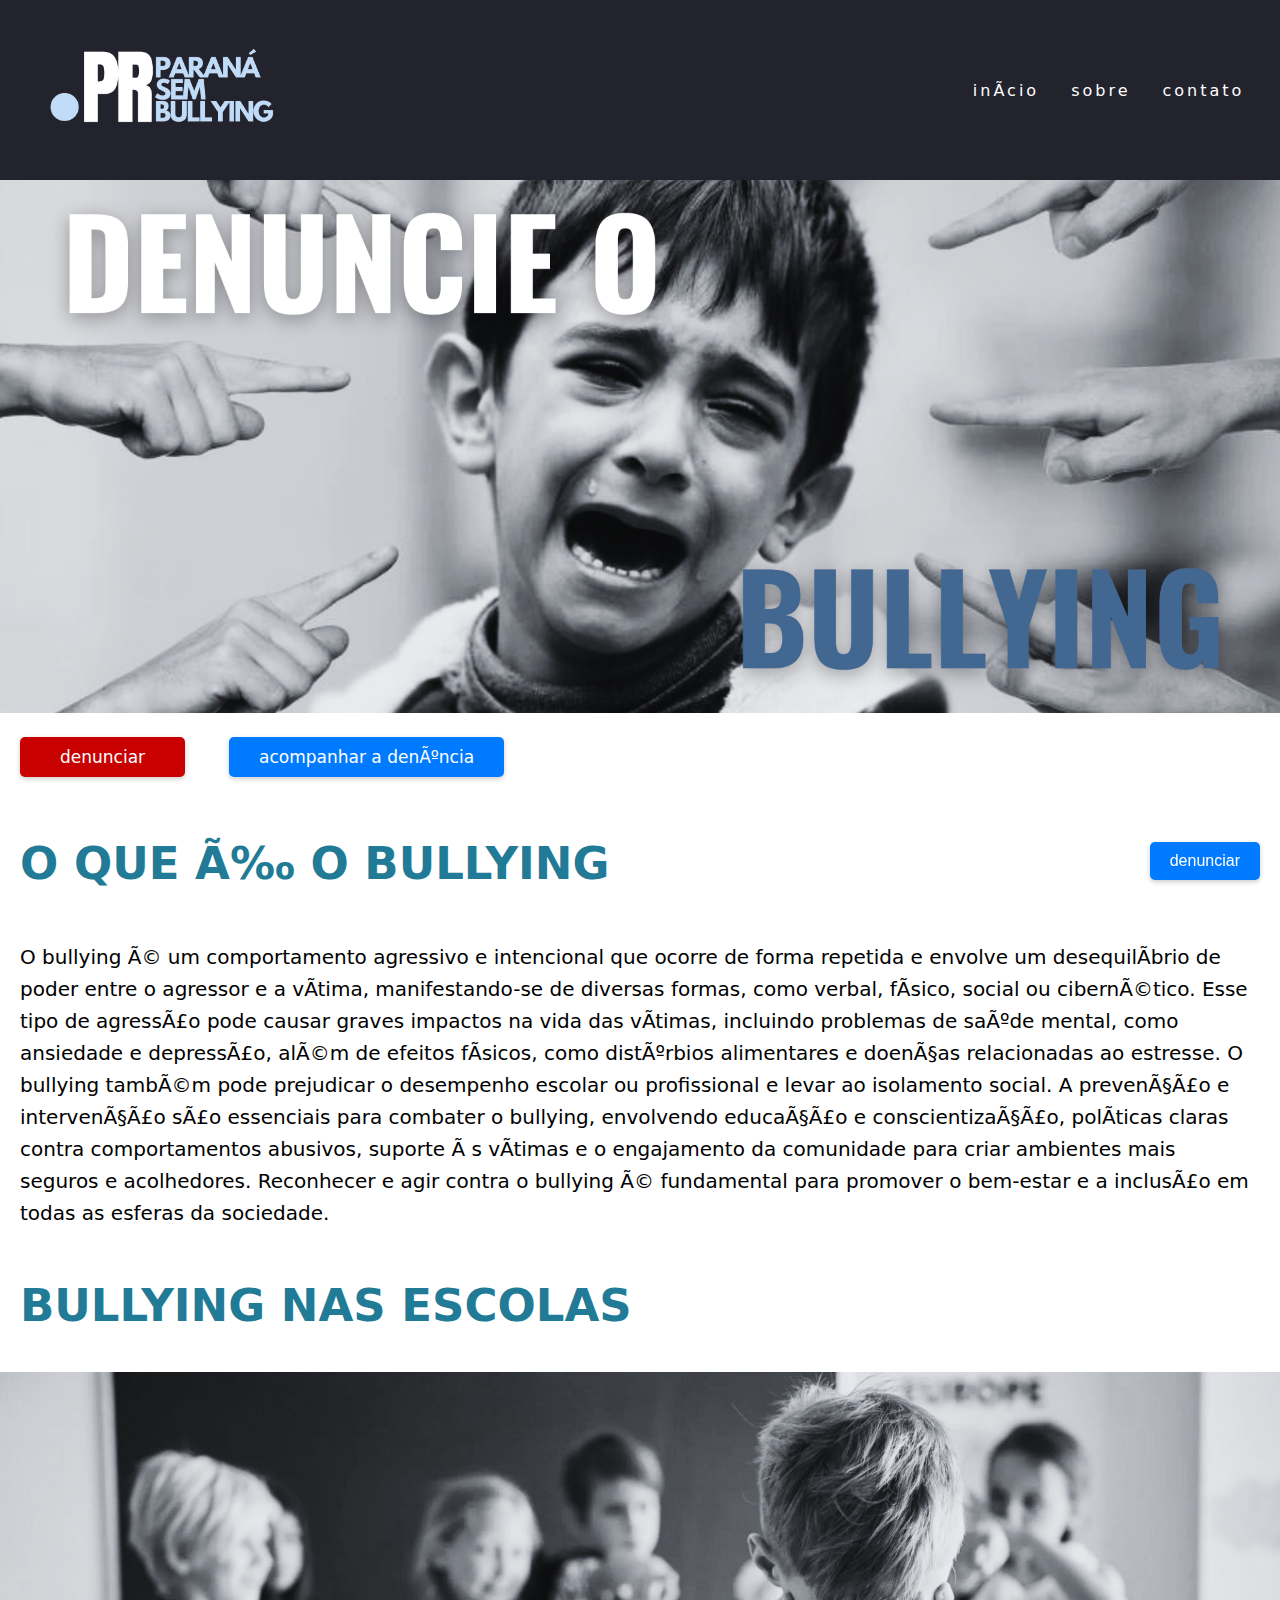
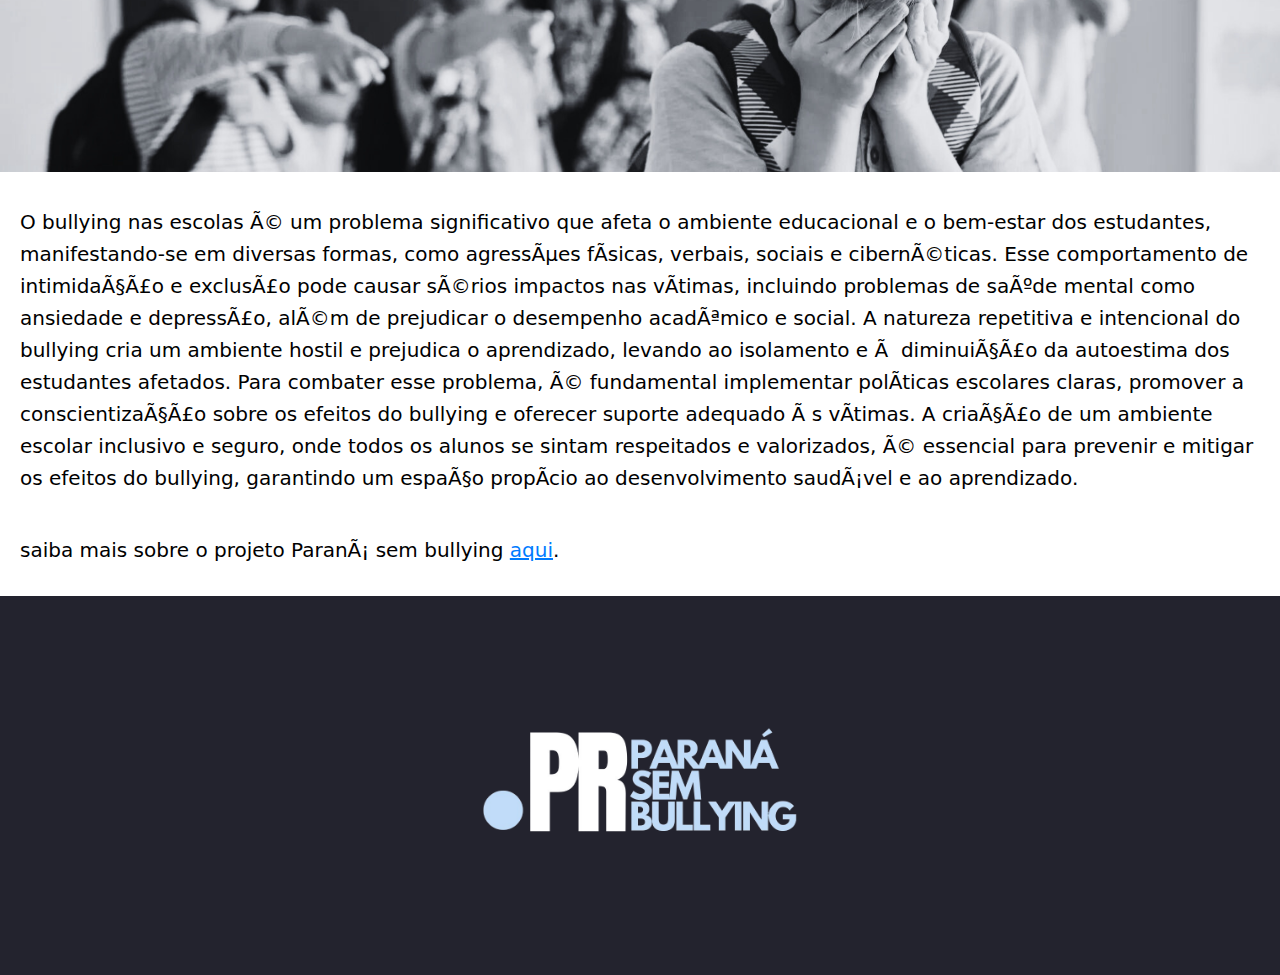
==== index.html @ 8b63fc10 "Add files via upload" ====
<!DOCTYPE html>
<html lang="en">
<head>
    <meta charset="pt-br">
    <meta name="viewport" content="width=device-width, initial-scale=1.0">
    <title>Paraná sem bullying</title>
    <link rel="stylesheet" href="style.css">
</head>
<body>
    <header>
        <nav>
            <a class="logo" href="index.html"><img class="meulogo" src="ihh.png" alt="paraná sem bullying"></a>
            <div class="mobile-menu">

                <div class="line1"></div>
                <div class="line2"></div>
                <div class="line3"></div>

            </div>
            <ul class="nav-list">
                <li><a class="a" href="/">início</a></li>
                <li><a class="a" href="/">sobre</a></li>
                <li><a class="a" href="/">contato</a></li>
            </ul>
        </nav>
    </header>

    <div><img  class="bb"  src="BULLYING.png" alt=""></div>

    <a href="denunciar.html"><button class="den">  denunciar  </button></a>
    

    <a href="acompanhar.html"><button  class="acom">acompanhar a denúncia</button></a>

    <h1 class="h111"><strong>O QUE É O BULLYING</strong></h1>


    <p>O bullying é um comportamento agressivo e intencional que ocorre de forma repetida e envolve um desequilíbrio de poder entre o agressor e a vítima, manifestando-se de diversas formas, como verbal, físico, social ou cibernético. Esse tipo de agressão pode causar graves impactos na vida das vítimas, incluindo problemas de saúde mental, como ansiedade e depressão, além de efeitos físicos, como distúrbios alimentares e doenças relacionadas ao estresse. O bullying também pode prejudicar o desempenho escolar ou profissional e levar ao isolamento social. A prevenção e intervenção são essenciais para combater o bullying, envolvendo educação e conscientização, políticas claras contra comportamentos abusivos, suporte às vítimas e o engajamento da comunidade para criar ambientes mais seguros e acolhedores. Reconhecer e agir contra o bullying é fundamental para promover o bem-estar e a inclusão em todas as esferas da sociedade.
    </p>


    <h1   class="h11"><strong>BULLYING NAS ESCOLAS</strong></h1>
    
    <div><img class="fgg" src="fff.png" alt=""></div>

    <p>O bullying nas escolas é um problema significativo que afeta o ambiente educacional e o bem-estar dos estudantes, manifestando-se em diversas formas, como agressões físicas, verbais, sociais e cibernéticas. Esse comportamento de intimidação e exclusão pode causar sérios impactos nas vítimas, incluindo problemas de saúde mental como ansiedade e depressão, além de prejudicar o desempenho acadêmico e social. A natureza repetitiva e intencional do bullying cria um ambiente hostil e prejudica o aprendizado, levando ao isolamento e à diminuição da autoestima dos estudantes afetados. Para combater esse problema, é fundamental implementar políticas escolares claras, promover a conscientização sobre os efeitos do bullying e oferecer suporte adequado às vítimas. A criação de um ambiente escolar inclusivo e seguro, onde todos os alunos se sintam respeitados e valorizados, é essencial para prevenir e mitigar os efeitos do bullying, garantindo um espaço propício ao desenvolvimento saudável e ao aprendizado.</p>
    

    <p>saiba mais sobre o projeto Paraná sem bullying <a class="tatata" href="aqui.html">aqui</a>.</p>

    <center><div  class="qua"><div class="final">  <img  class="iii" src="ihh.png" alt=""></div></div></center>



    <div class="content">
    <a href="denunciar.html"><button class="fixed-button">denunciar</button></a>
    </div>

    <script src="mobile-navbar.js"></script>
</body>
</html>
---- style.css ----
body{
    padding: 0px;
    margin: 0px;
}

.a{
    color: white;
    text-decoration: none;
    transition: 0.3s;
}

.a:hover{
    opacity: 0.7;
}

.logo{
    
    padding: 0;
    margin: 10px;
   
}

nav{
    display: flex;
    justify-content: space-around;
    align-items: center;
    font-family: system-ui, -apple-system, BlinkMacSystemFont, 'Segoe UI', Roboto, Oxygen, Ubuntu, Cantarell, 'Open Sans', 'Helvetica Neue', sans-serif;
    background-color: #23232e;
    height: 20vh;
    
}

.meulogo{
    width: 30%;
    
}

.nav-list{
    list-style: none;
    display: flex;
}
.nav-list li{
    letter-spacing: 3px;
    margin-left: 32px;
}

.mobile-menu{
    display: none;
    cursor: pointer;
}

.mobile-menu div{
    width: 32px;
    height: 2px;
    background-color: white;
    margin: 8px;
    transition: 0.3s;
}

@media (max-width: 999px) {
    body{
        overflow-x: hidden;
    }
    
    .nav-list{
        position: absolute;
        top: 17vh;
        right: 0;
        width: 50vw;
        height: 92vh;
        background-color: #23232e;
        flex-direction: column;
        align-items: center;
        justify-content: space-around;
        transform: translateX(100%);
        transition: transform 0.3s ease-in;
    }
    .nav-list li{
        margin-left: 0; opacity: 0;
    }
    .mobile-menu{
        display: block;
    }
    
}

.nav-list.active{
    transform: translateX(0);
}
@keyframes navLinkFade{
    from{
        opacity: 0;
        transform: translateX(50px);
    }
    to{
        opacity: 1;
        transform: translateX(0);
    }
}

.mobile-menu.active .line1{
transform: rotate(-45deg) translate(-8px, 8px);
}

.mobile-menu.active .line2{
  opacity: 0;  
}

.mobile-menu.active .line3{
    transform: rotate(45deg) translate(-5px, -7px);
}


.imgl{
    width: 200px;
    margin: 0px;
    
   }

   .imagem{
    
    display: flex;
    justify-content: center;
    padding: 0;
    
    
   }


   .den{
    background-color: #C80000;
    box-shadow: 0 2px 5px rgba(0, 0, 0, 0.2);
    color: white;
    font-family: system-ui, -apple-system, BlinkMacSystemFont, 'Segoe UI', Roboto, Oxygen, Ubuntu, Cantarell, 'Open Sans', 'Helvetica Neue', sans-serif;
    border: none;
    margin: 20px;
    border-radius: 5px;
    padding: 10px 40px;
    font-size: 17px;
    cursor: pointer;
   }


   .den:hover{
    background-color: #ac0000;
   }


   

   .acom{
    background-color: #007BFF;
    box-shadow: 0 2px 5px rgba(0, 0, 0, 0.2);
    color: white;
    font-family: system-ui, -apple-system, BlinkMacSystemFont, 'Segoe UI', Roboto, Oxygen, Ubuntu, Cantarell, 'Open Sans', 'Helvetica Neue', sans-serif;
    border: none;
    margin: 20px;
    border-radius: 5px;
    padding: 10px 30px;
    font-size: 17px;
    cursor: pointer;
   }

   .acom:hover{
    background-color: #0053ac;
   }

   p{
    font-family: system-ui, -apple-system, BlinkMacSystemFont, 'Segoe UI', Roboto, Oxygen, Ubuntu, Cantarell, 'Open Sans', 'Helvetica Neue', sans-serif;
    padding: 10px 20px;
    font-size: 20px;
    line-height: 1.6;
   }

  

   .h11{
    font-family: system-ui, -apple-system, BlinkMacSystemFont, 'Segoe UI', Roboto, Oxygen, Ubuntu, Cantarell, 'Open Sans', 'Helvetica Neue', sans-serif;
    padding: 10px 20px;
    color: #217B96;
    font-size: 45px;
   }

   .h111{
    font-family: system-ui, -apple-system, BlinkMacSystemFont, 'Segoe UI', Roboto, Oxygen, Ubuntu, Cantarell, 'Open Sans', 'Helvetica Neue', sans-serif;
    padding: 10px 20px;
    color: #217B96;
    font-size: 45px;
   }


   .iii{
    
      width: 40%;
      margin: 20px;
      
     
   }
   

   .qua{
    display: flex;
    justify-content: center;
    background-color:#23232e;
    padding: 100px;
   }

   .bb{
    width: 100%;
   }
   


   .fgg{
    width: 100%;
   }

 





.fixed-button {
    position: fixed; 
    bottom: 20px; 
    right: 20px; 
    padding: 10px 20px;
    font-size: 16px;
    cursor: pointer;
    background-color: #007BFF;
    color: white; 
    border: none;
    border-radius: 5px; 
    box-shadow: 0 2px 5px rgba(0, 0, 0, 0.2);
    transition: transform 0.2s ease, box-shadow 0.2s ease;
    

}

.fixed-button:hover {
    background-color: #0053ac;
    animation-name: anima;
    animation-duration: 0.5s;
    animation-timing-function: ease-in-out;
    animation-iteration-count: infinite;
    animation-direction: alternate;
}

@keyframes anima {
  0%{
    transform: scale(1);
  }

  100%{
    transform: scale(1.05);
  }
}

.acom:hover{
  animation-name: anima;
    animation-duration: 0.5s;
    animation-timing-function: ease-in-out;
    animation-iteration-count: infinite;
    animation-direction: alternate;
}

.den:hover{
  animation-name: anima;
    animation-duration: 0.5s;
    animation-timing-function: ease-in-out;
    animation-iteration-count: infinite;
    animation-direction: alternate;
}

li:hover{
color: white;
}

.tatata{
  color:#007BFF ;
}
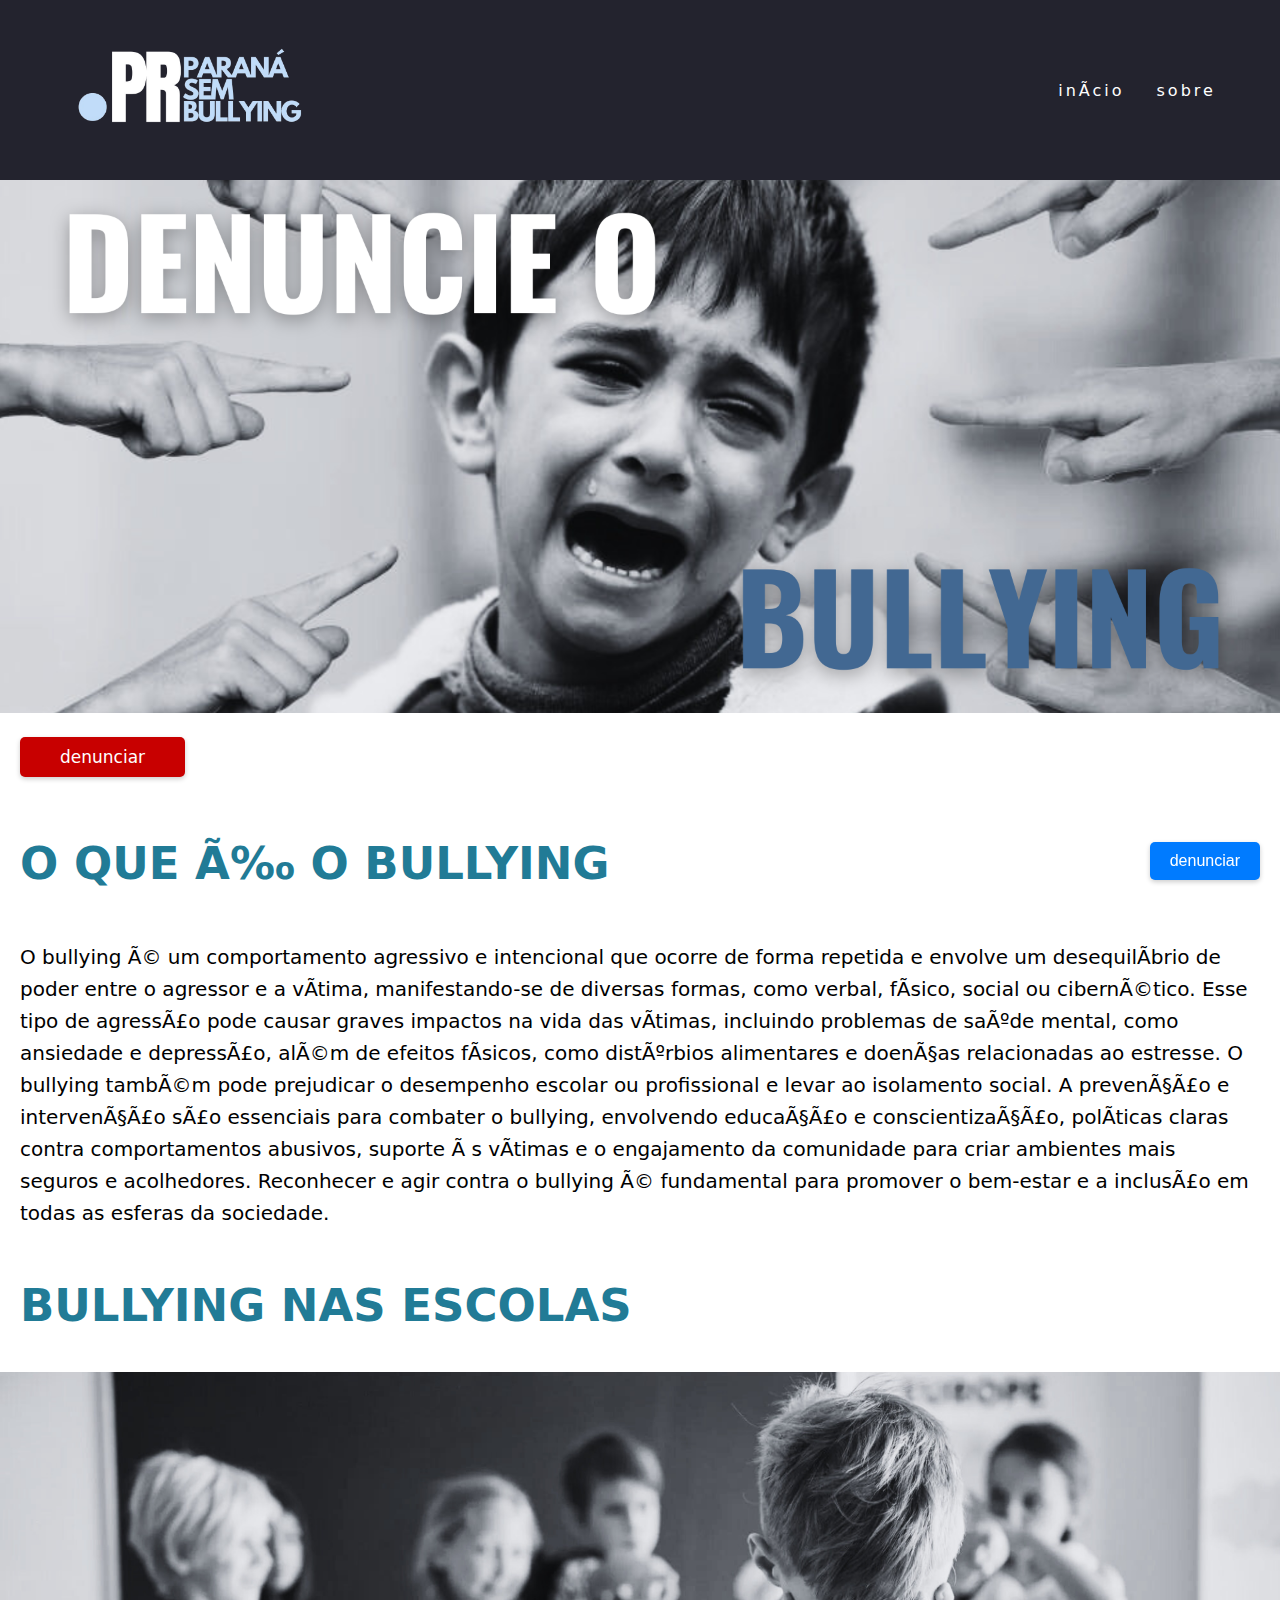
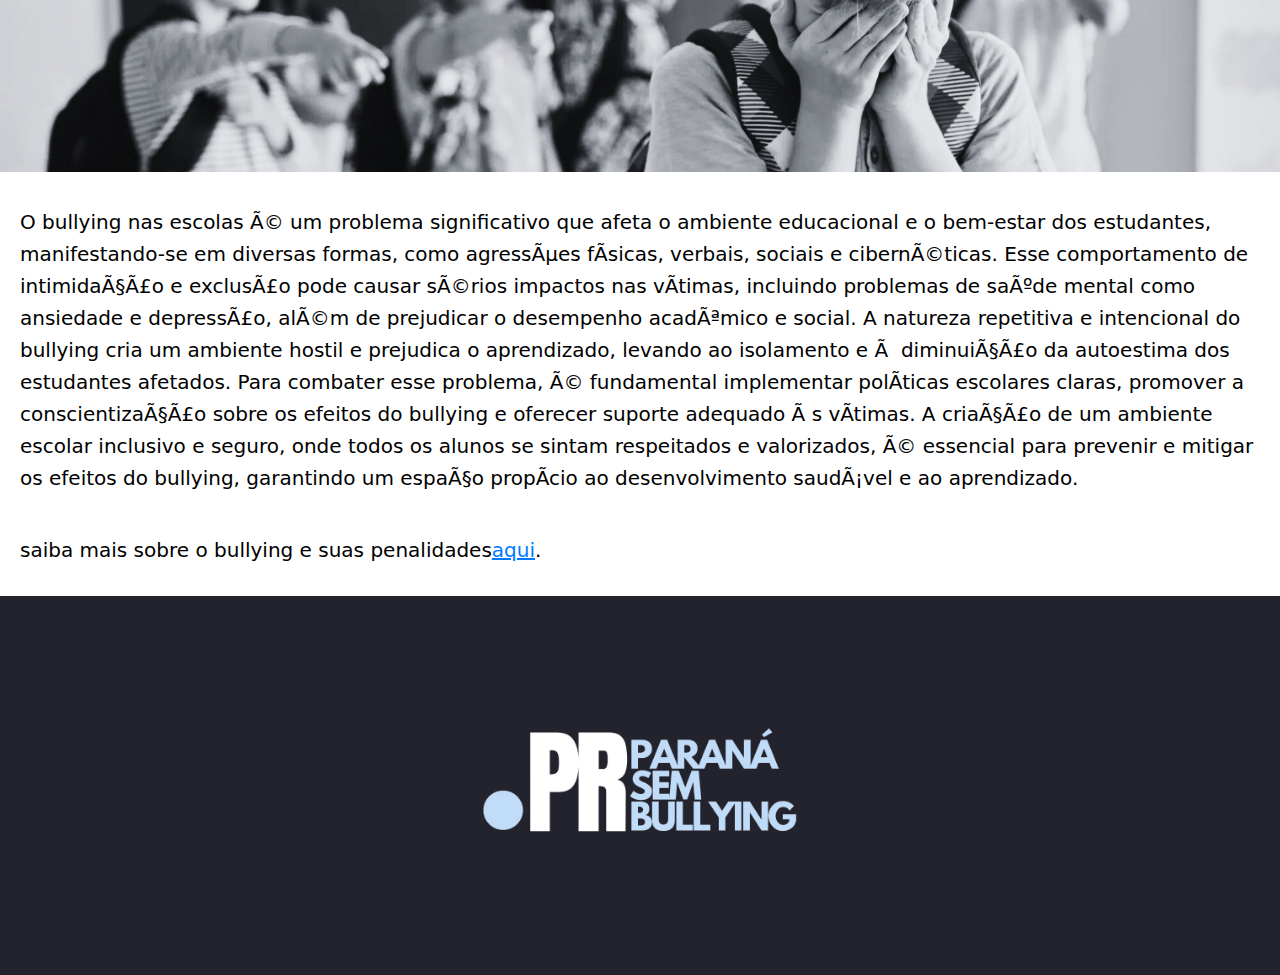
==== commit 0dfb0b63: "Add files via upload" ====
--- a/index.html
+++ b/index.html
@@ -18,20 +18,15 @@
 
             </div>
             <ul class="nav-list">
-                <li><a class="a" href="/">início</a></li>
-                <li><a class="a" href="/">sobre</a></li>
-                <li><a class="a" href="/">contato</a></li>
+                <li><a class="a" href="index.html">início</a></li>
+                <li><a class="a" href="sobre.html">sobre</a></li>
             </ul>
         </nav>
     </header>
 
     <div><img  class="bb"  src="BULLYING.png" alt=""></div>
 
-    <a href="denunciar.html"><button class="den">  denunciar  </button></a>
-    
-
-    <a href="acompanhar.html"><button  class="acom">acompanhar a denúncia</button></a>
-
+    <a href="https://docs.google.com/forms/d/e/1FAIpQLSeXZTzcov9RywQGHocsPzXUjp88R7kWD_FQsaeNpbVVSlTLhA/viewform?usp=sf_link"><button class="den">  denunciar  </button></a>
     <h1 class="h111"><strong>O QUE É O BULLYING</strong></h1>
 
 
@@ -39,21 +34,21 @@
     </p>
 
 
-    <h1   class="h11"><strong>BULLYING NAS ESCOLAS</strong></h1>
+    <h1   class="h11"><strong>bullying nas escolas</strong></h1>
     
     <div><img class="fgg" src="fff.png" alt=""></div>
 
     <p>O bullying nas escolas é um problema significativo que afeta o ambiente educacional e o bem-estar dos estudantes, manifestando-se em diversas formas, como agressões físicas, verbais, sociais e cibernéticas. Esse comportamento de intimidação e exclusão pode causar sérios impactos nas vítimas, incluindo problemas de saúde mental como ansiedade e depressão, além de prejudicar o desempenho acadêmico e social. A natureza repetitiva e intencional do bullying cria um ambiente hostil e prejudica o aprendizado, levando ao isolamento e à diminuição da autoestima dos estudantes afetados. Para combater esse problema, é fundamental implementar políticas escolares claras, promover a conscientização sobre os efeitos do bullying e oferecer suporte adequado às vítimas. A criação de um ambiente escolar inclusivo e seguro, onde todos os alunos se sintam respeitados e valorizados, é essencial para prevenir e mitigar os efeitos do bullying, garantindo um espaço propício ao desenvolvimento saudável e ao aprendizado.</p>
     
 
-    <p>saiba mais sobre o projeto Paraná sem bullying <a class="tatata" href="aqui.html">aqui</a>.</p>
+    <p>saiba mais sobre o bullying e suas penalidades<a class="tatata" href="sobre.html">aqui</a>.</p>
 
     <center><div  class="qua"><div class="final">  <img  class="iii" src="ihh.png" alt=""></div></div></center>
 
 
 
     <div class="content">
-    <a href="denunciar.html"><button class="fixed-button">denunciar</button></a>
+    <a href="https://docs.google.com/forms/d/e/1FAIpQLSeXZTzcov9RywQGHocsPzXUjp88R7kWD_FQsaeNpbVVSlTLhA/viewform?usp=sf_link"><button class="fixed-button">denunciar</button></a>
     </div>
 
     <script src="mobile-navbar.js"></script>
--- a/style.css
+++ b/style.css
@@ -3,6 +3,9 @@
     margin: 0px;
 }
 
+.pp{
+    font-size: 14px;
+}
 .a{
     color: white;
     text-decoration: none;
@@ -58,10 +61,11 @@
 }
 
 @media (max-width: 999px) {
-    body{
-        overflow-x: hidden;
-    }
-    
+    body {
+        font-family: Arial, sans-serif;
+        margin: 0;
+        padding: 0;
+    }
     .nav-list{
         position: absolute;
         top: 17vh;
@@ -81,6 +85,31 @@
     .mobile-menu{
         display: block;
     }
+   
+    
+    .mobile-menu {
+        cursor: pointer;
+        color: white;
+        padding: 10px;
+        text-align: center;
+        
+    }
+    
+    .nav-list {
+        list-style: none;
+        padding: 0;
+        display: none; /* Inicialmente escondido */
+        text-align: center;
+        
+    }
+    
+    .nav-list.active {
+        display: block; /* Mostra a lista quando ativa */
+    }
+    
+    .no-scroll {
+        overflow: hidden; /* Remove a rolagem da página */
+    }
     
 }
 
@@ -179,6 +208,7 @@
     padding: 10px 20px;
     color: #217B96;
     font-size: 45px;
+    text-transform: uppercase;
    }
 
    .h111{
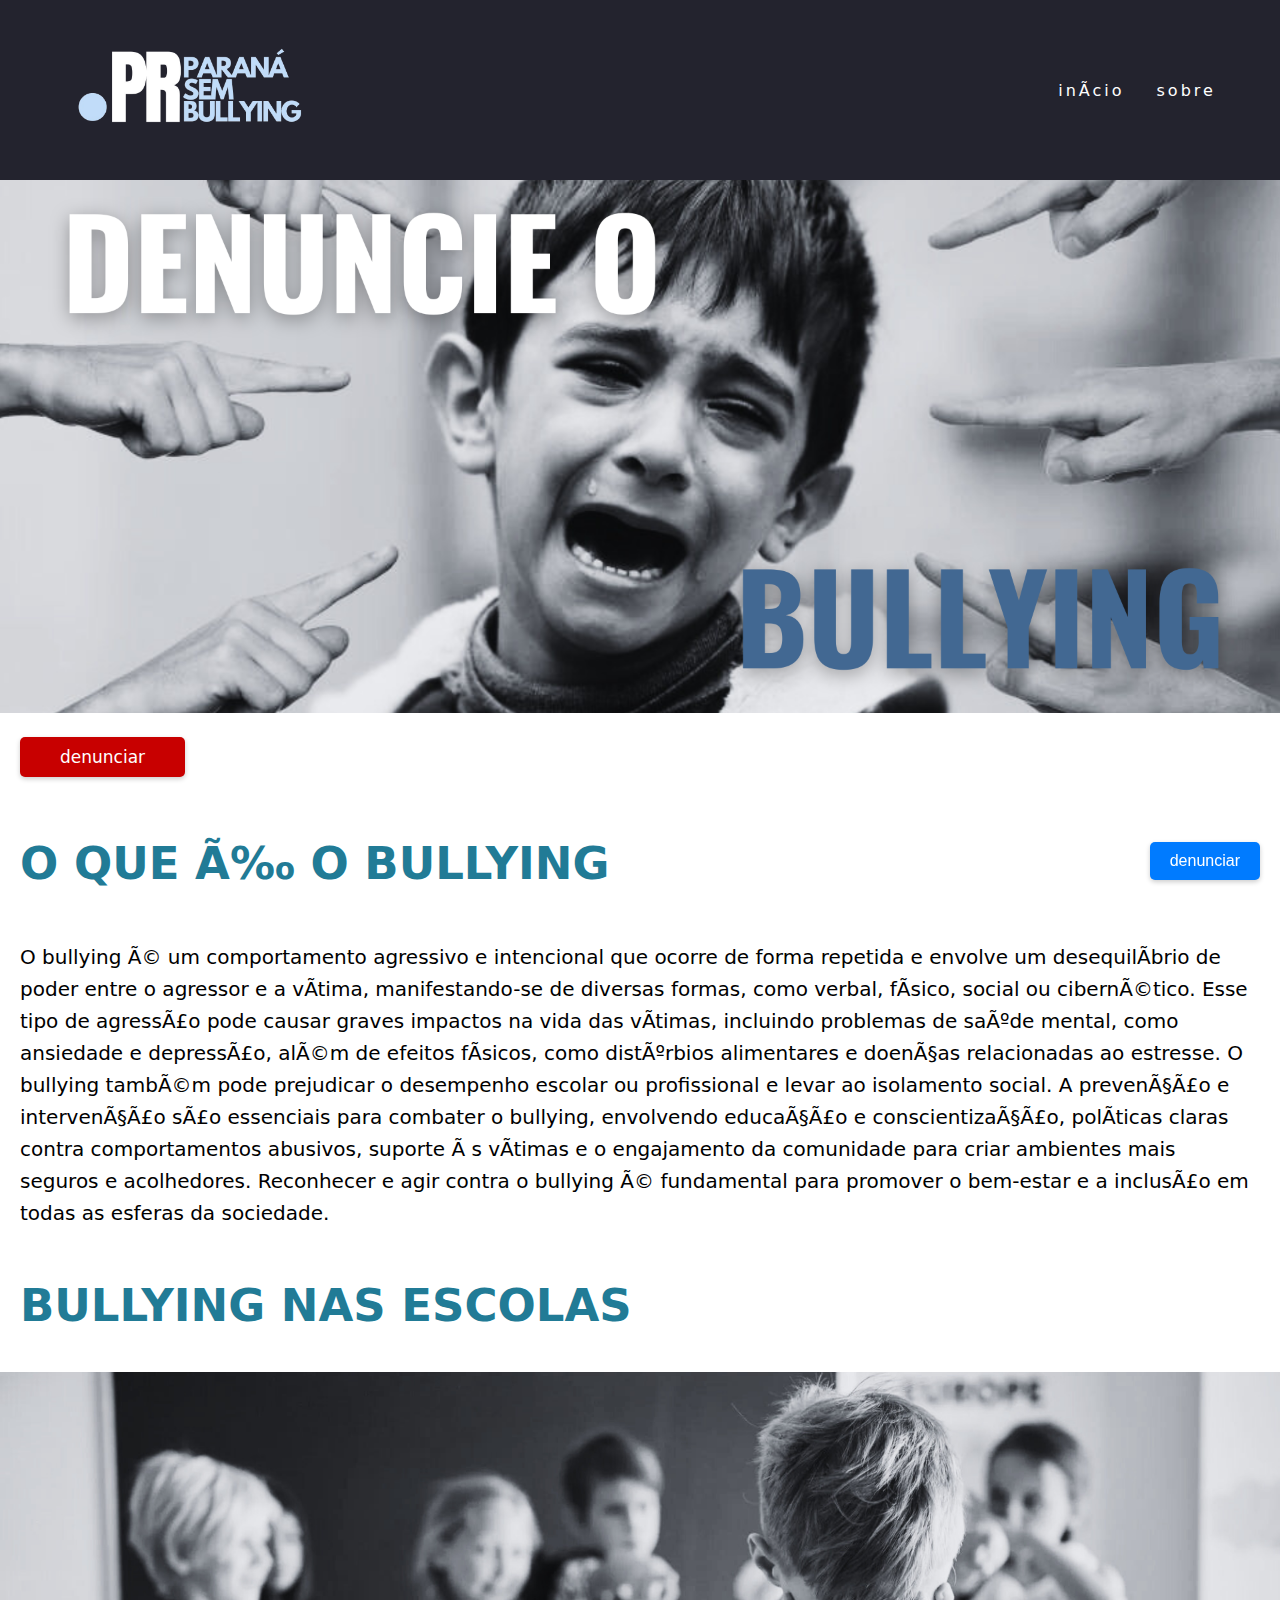
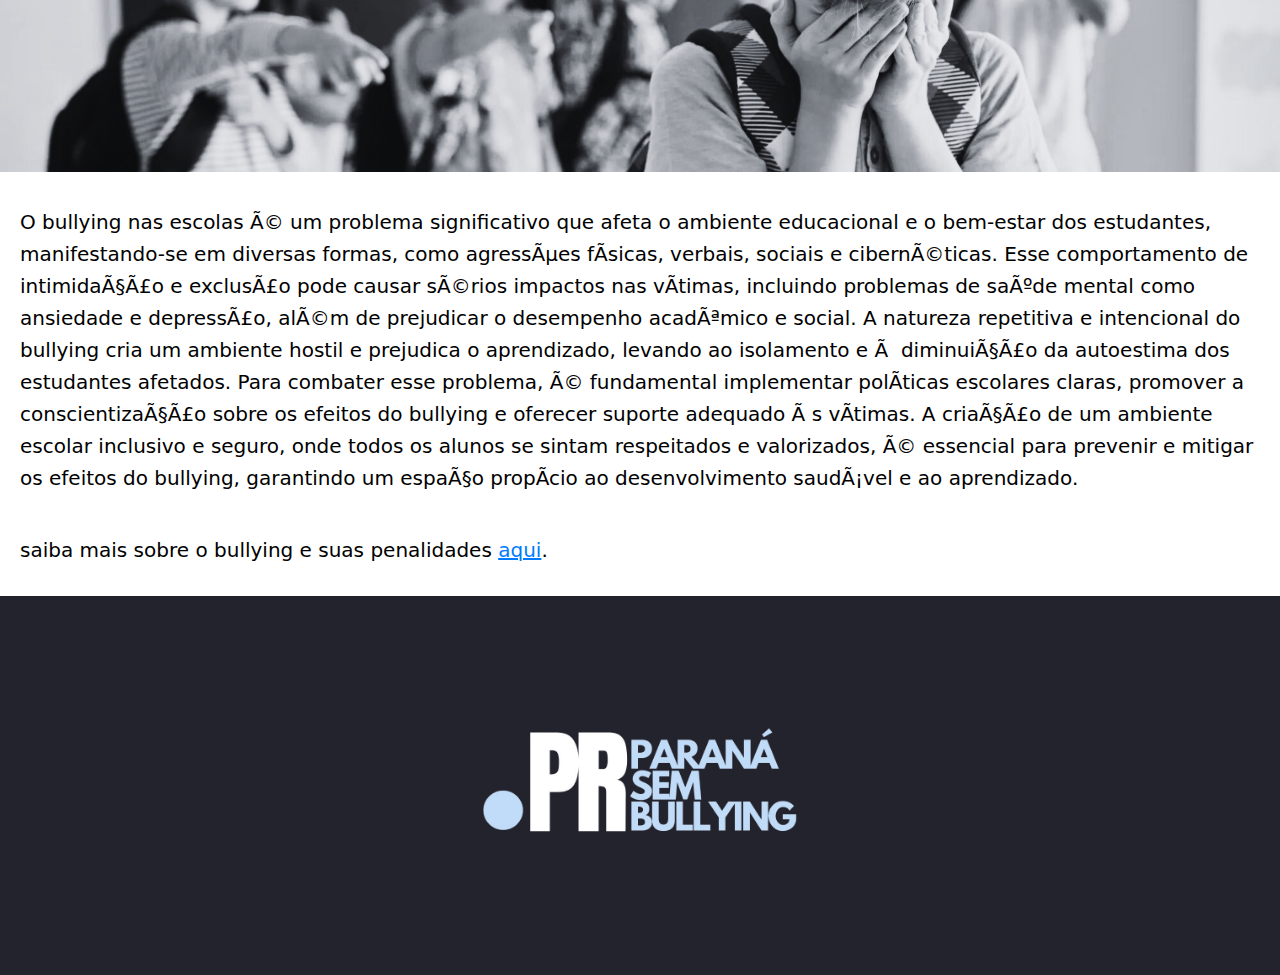
==== commit 1d1d1c16: "Add files via upload" ====
--- a/index.html
+++ b/index.html
@@ -41,7 +41,7 @@
     <p>O bullying nas escolas é um problema significativo que afeta o ambiente educacional e o bem-estar dos estudantes, manifestando-se em diversas formas, como agressões físicas, verbais, sociais e cibernéticas. Esse comportamento de intimidação e exclusão pode causar sérios impactos nas vítimas, incluindo problemas de saúde mental como ansiedade e depressão, além de prejudicar o desempenho acadêmico e social. A natureza repetitiva e intencional do bullying cria um ambiente hostil e prejudica o aprendizado, levando ao isolamento e à diminuição da autoestima dos estudantes afetados. Para combater esse problema, é fundamental implementar políticas escolares claras, promover a conscientização sobre os efeitos do bullying e oferecer suporte adequado às vítimas. A criação de um ambiente escolar inclusivo e seguro, onde todos os alunos se sintam respeitados e valorizados, é essencial para prevenir e mitigar os efeitos do bullying, garantindo um espaço propício ao desenvolvimento saudável e ao aprendizado.</p>
     
 
-    <p>saiba mais sobre o bullying e suas penalidades<a class="tatata" href="sobre.html">aqui</a>.</p>
+    <p>saiba mais sobre o bullying e suas penalidades <a class="tatata" href="sobre.html">aqui</a>.</p>
 
     <center><div  class="qua"><div class="final">  <img  class="iii" src="ihh.png" alt=""></div></div></center>
 
